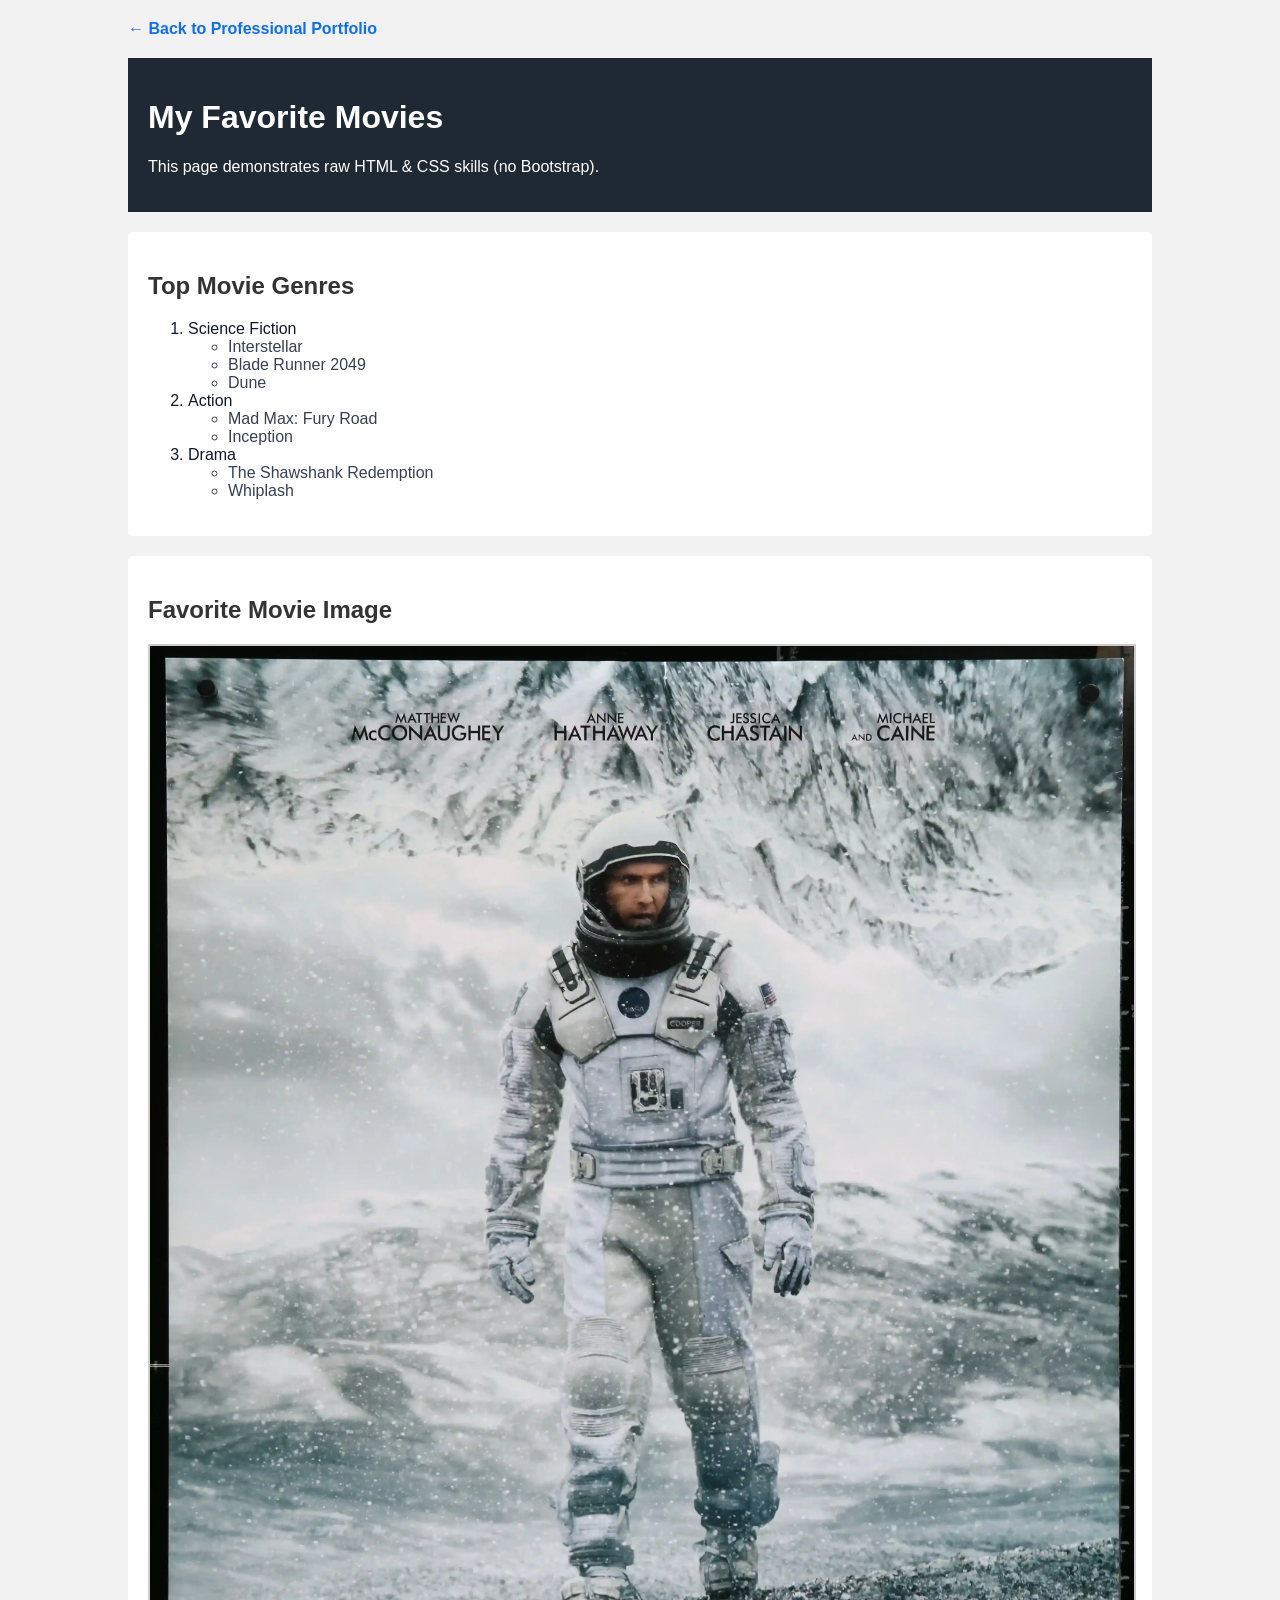
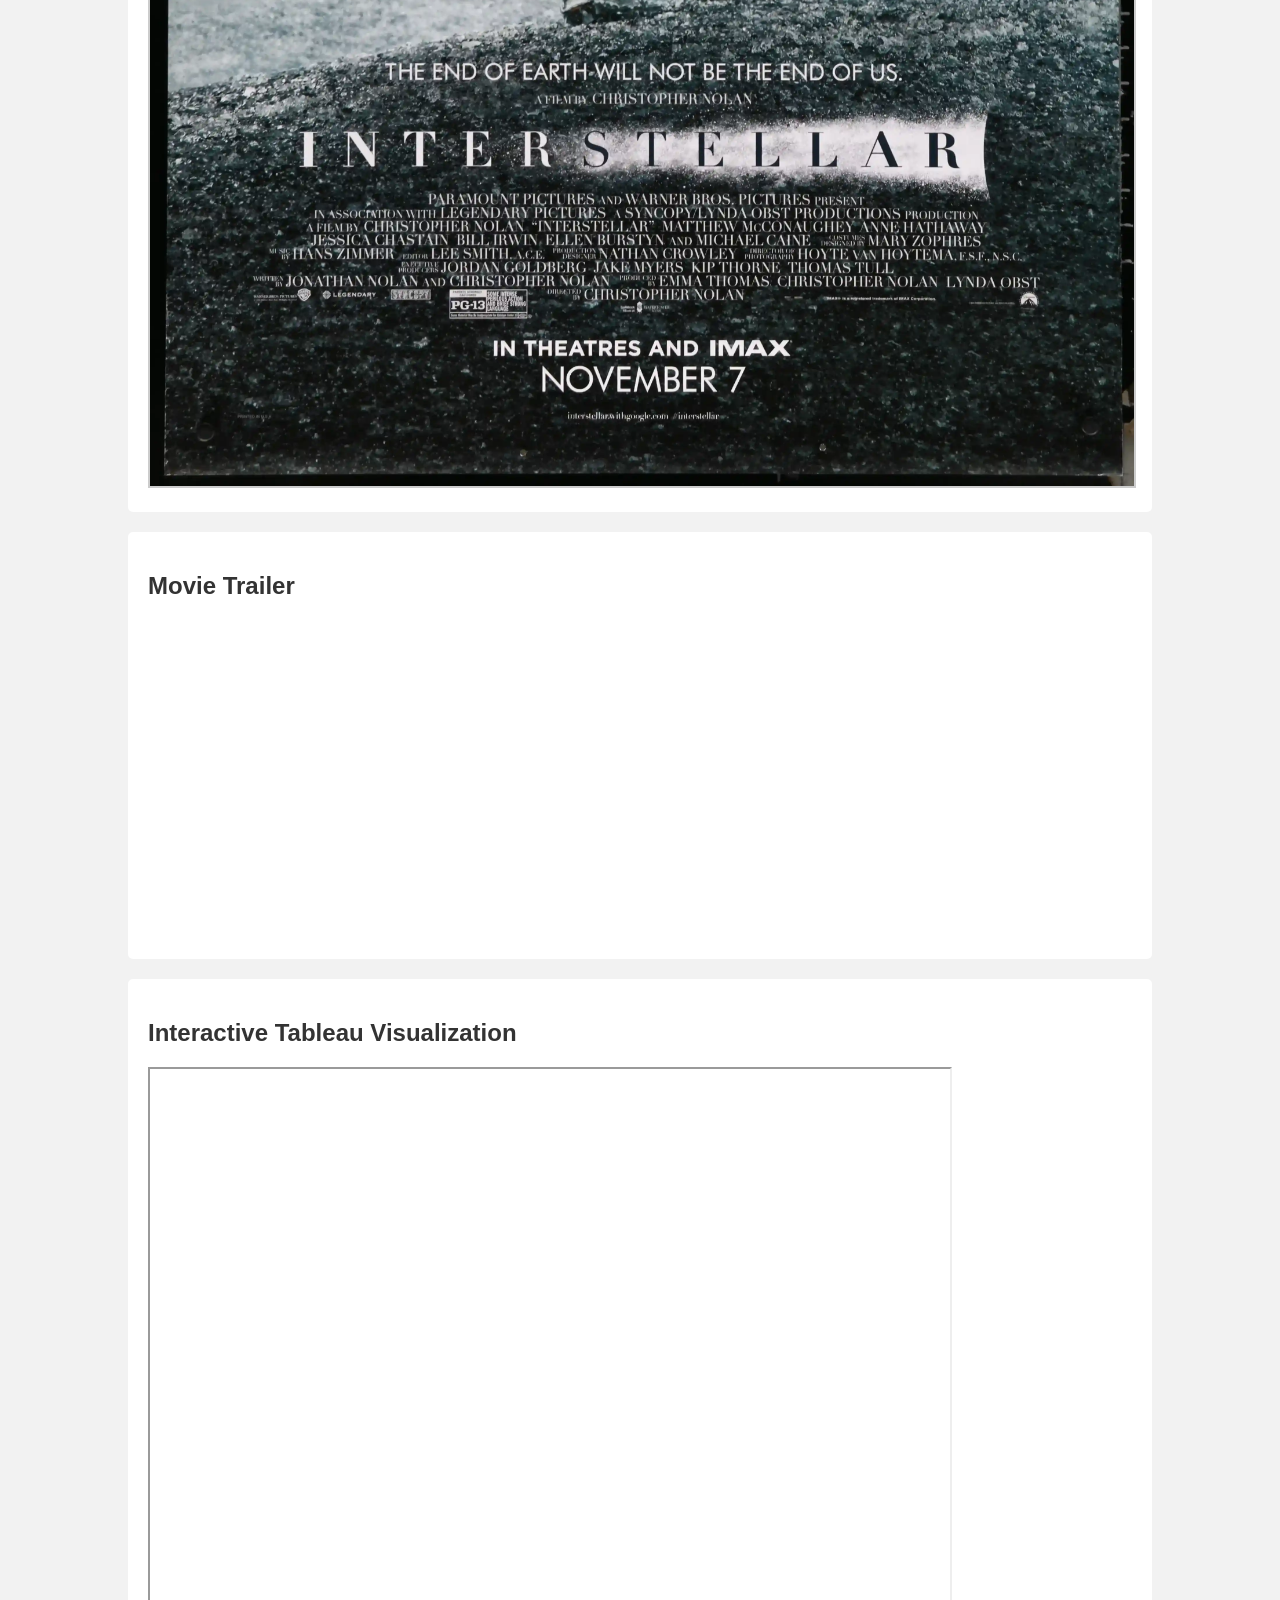
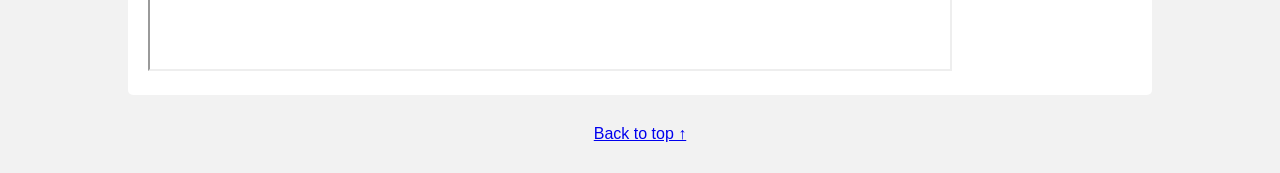
==== movies.html @ 24cbc303 "Update movies.html" ====
<!DOCTYPE html>
<html lang="en">
<head>
  <meta charset="UTF-8">
  <title>My Favorite Movies</title>

  <!-- Link to CUSTOM stylesheet -->
  <link rel="stylesheet" href="styles.css">
</head>
<body>

  <!-- On-page anchor target -->
  <a id="top"></a>

  <div class="container">

    <!-- Navigation back to professional site -->
    <div class="nav">
      <a href="index.html">← Back to Professional Portfolio</a>
    </div>

    <div class="header">
      <h1>My Favorite Movies</h1>
      <p>This page demonstrates raw HTML & CSS skills (no Bootstrap).</p>
    </div>

    <!-- Ordered list with embedded unordered list -->
    <div class="content">
      <h2>Top Movie Genres</h2>
      <ol>
        <li>
          Science Fiction
          <ul>
            <li>Interstellar</li>
            <li>Blade Runner 2049</li>
            <li>Dune</li>
          </ul>
        </li>
        <li>
          Action
          <ul>
            <li>Mad Max: Fury Road</li>
            <li>Inception</li>
          </ul>
        </li>
        <li>
          Drama
          <ul>
            <li>The Shawshank Redemption</li>
            <li>Whiplash</li>
          </ul>
        </li>
      </ol>
    </div>

    <!-- Image (NOT from Bootstrap) -->
    <div class="content">
      <h2>Favorite Movie Image</h2>
      <img src="interstellar.jpg" alt="Movie poster example">
    </div>

    <!-- Embedded YouTube video -->
    <div class="content">
      <h2>Movie Trailer</h2>
      <iframe 
        width="560" 
        height="315" 
        src="https://www.youtube.com/embed/zSWdZVtXT7E" 
        title="Interstellar Trailer"
        frameborder="0"
        allowfullscreen>
      </iframe>
    </div>

    <!-- Embedded Tableau visualization -->
    <div class="content">
      <h2>Interactive Tableau Visualization</h2>
      <iframe 
        src="https://public.tableau.com/views/IMDBTopMovies/Dashboard1?:showVizHome=no&:embed=true"
        width="800" 
        height="600">
      </iframe>
    </div>

    <!-- On-page anchor link -->
    <div class="footer">
      <a href="#top">Back to top ↑</a>
    </div>

  </div>

</body>
</html>
---- styles.css ----
/* Page background */
body {
  background-color: #f2f2f2;
  font-family: Arial, Helvetica, sans-serif;
  margin: 0;
  padding: 0;
  color: #333;
}

/* Main wrapper */
.container {
  width: 80%;
  margin: auto;
}

/* Navigation */
.nav {
  margin: 20px 0;
}

.nav a {
  text-decoration: none;
  color: #0d6efd;
  font-weight: bold;
}

/* Header styling */
.header {
  background-color: #1f2933;
  color: white;
  padding: 20px;
  margin-bottom: 20px;
}

/* Content blocks */
.content {
  background-color: white;
  padding: 20px;
  margin-bottom: 20px;
  border-radius: 5px;
}

/* Images */
img {
  max-width: 100%;
  height: auto;
  border: 2px solid #ccc;
}

/* Footer */
.footer {
  text-align: center;
  margin: 30px 0;
}

/* Lists */
ol {
  color: #111827;
}

ul {
  color: #374151;
}
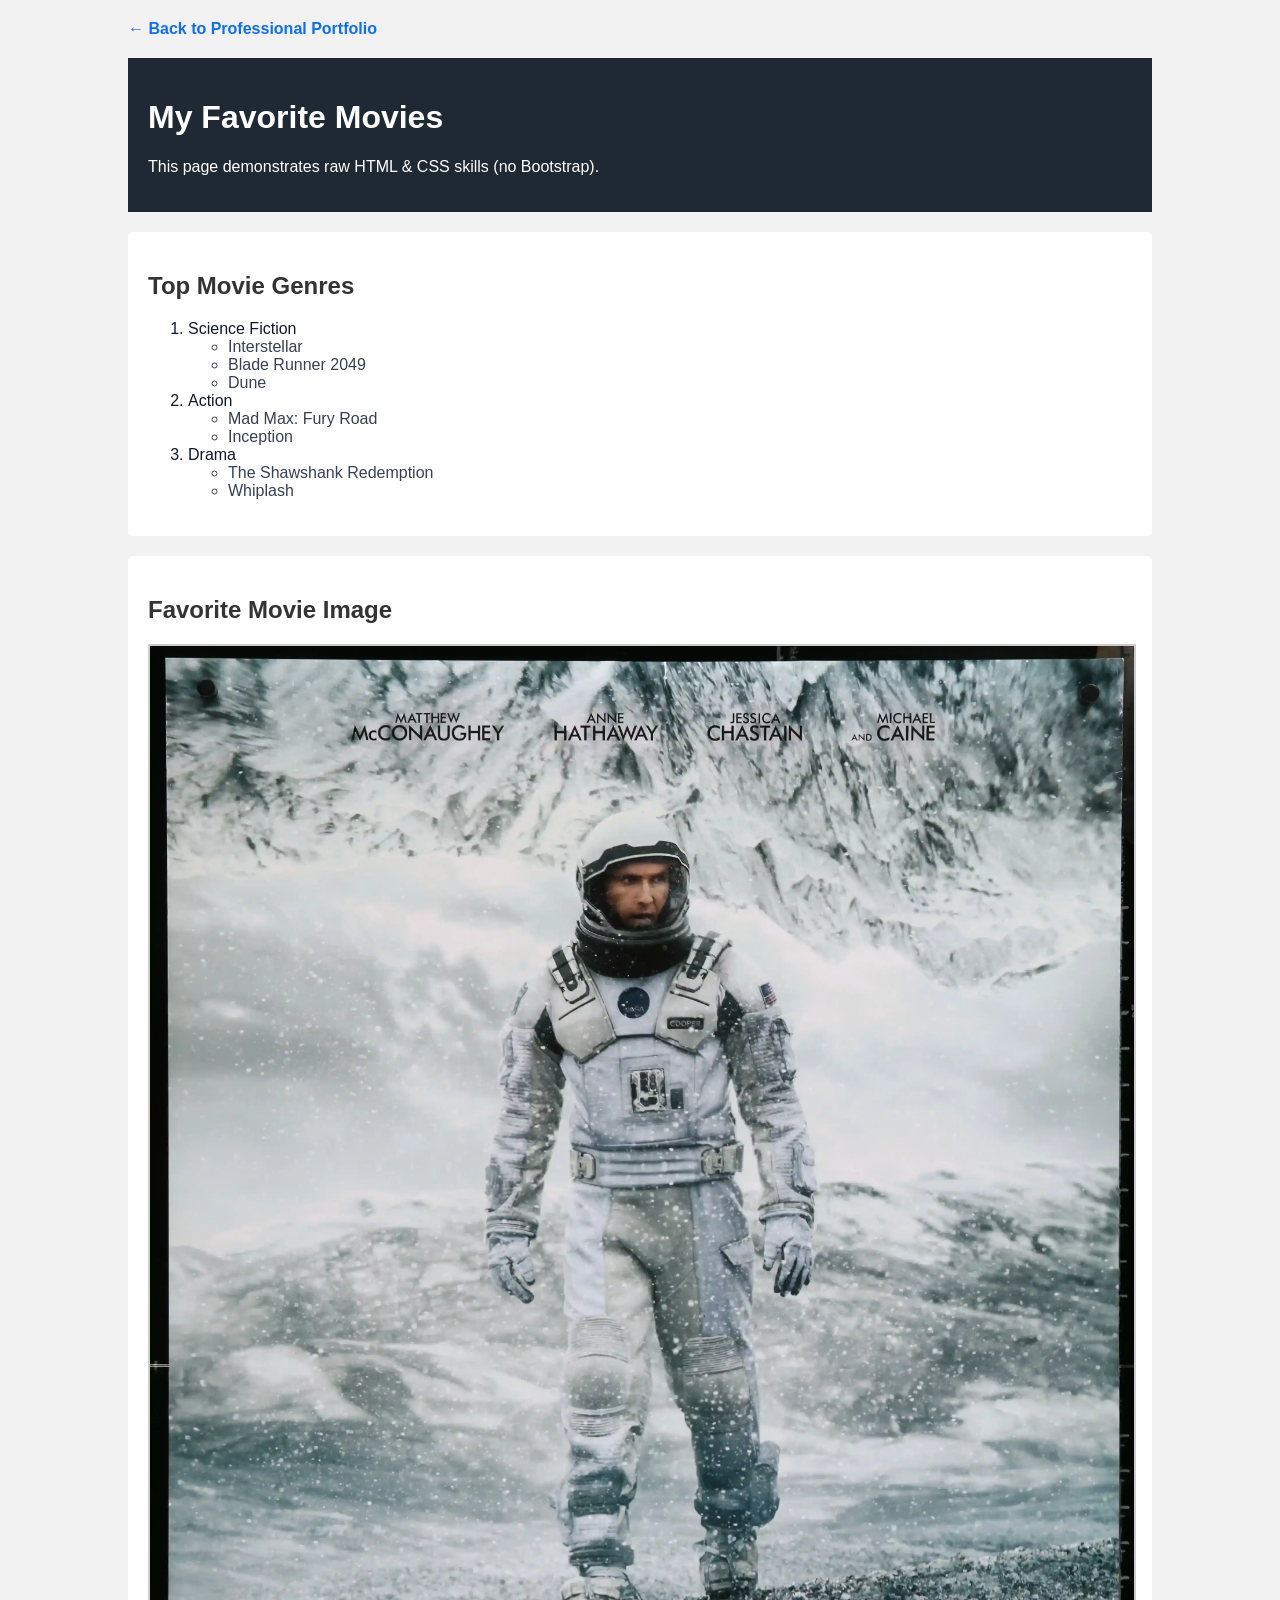
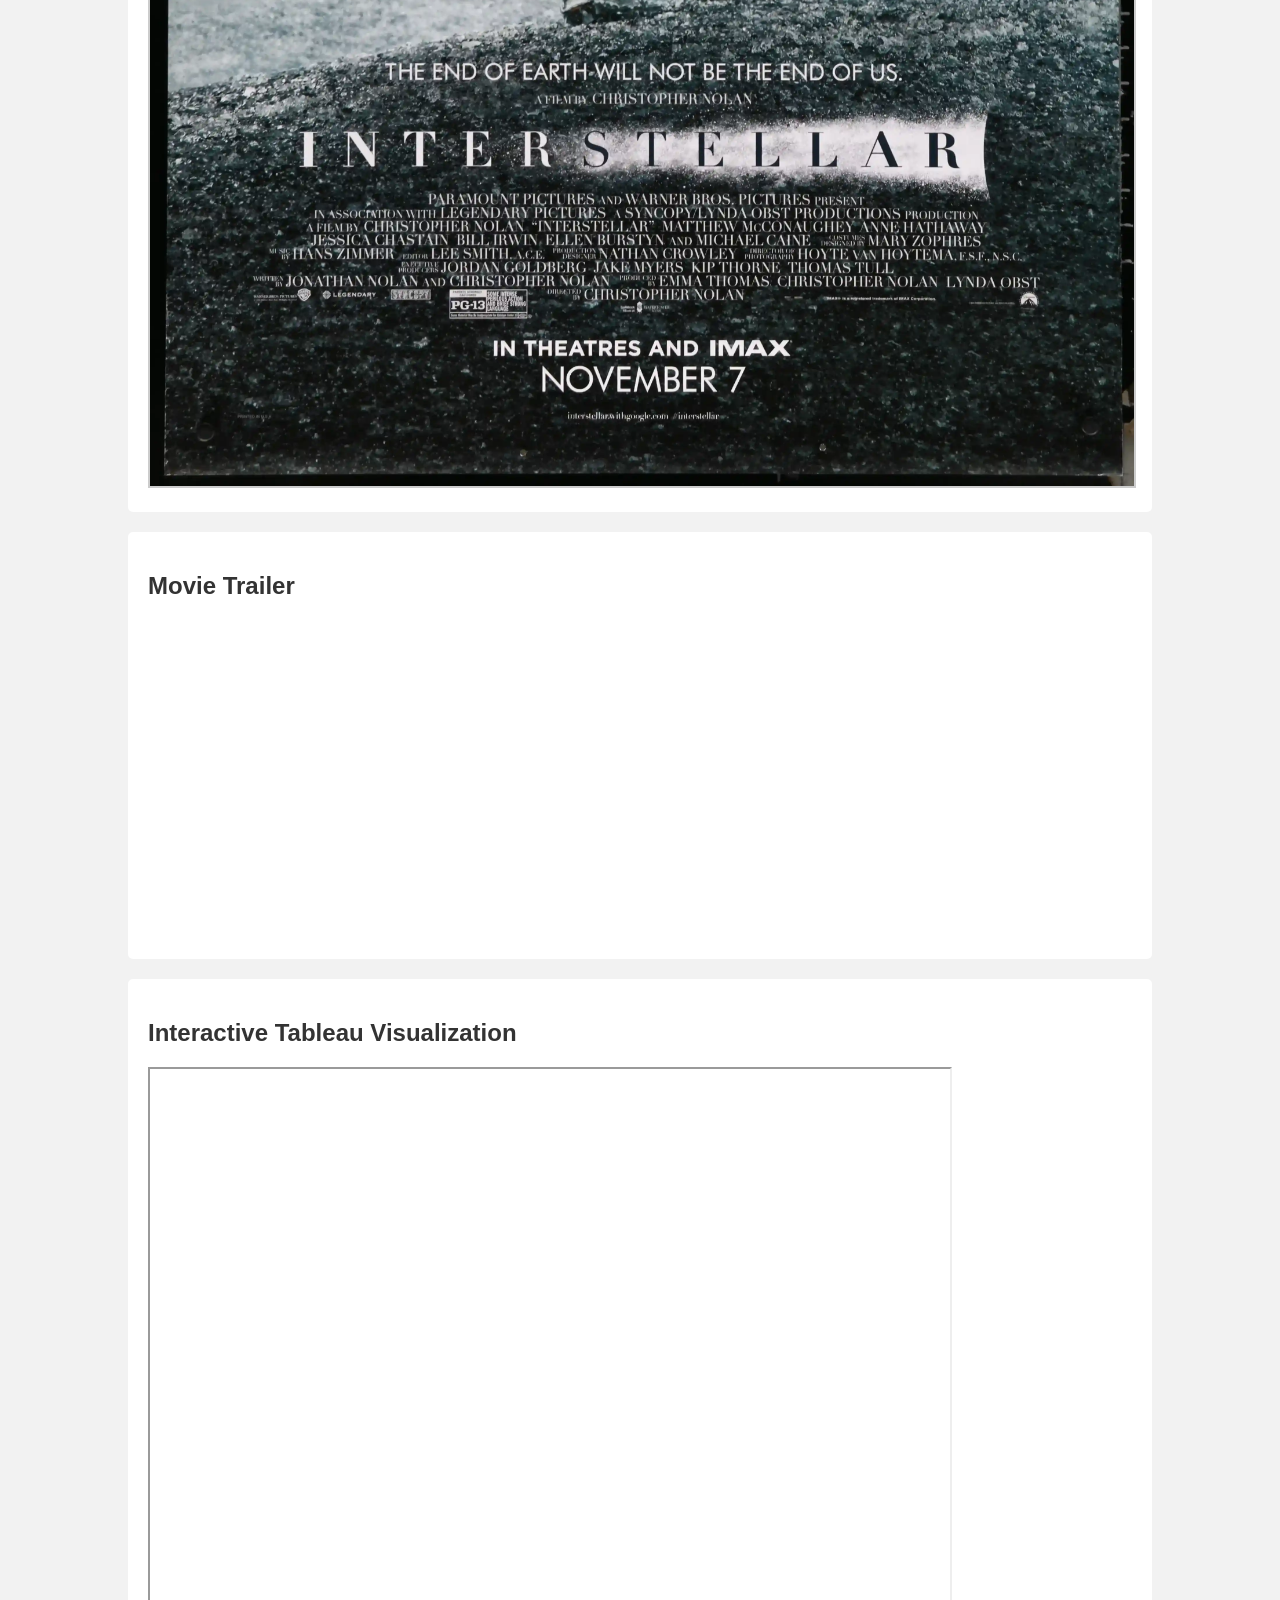
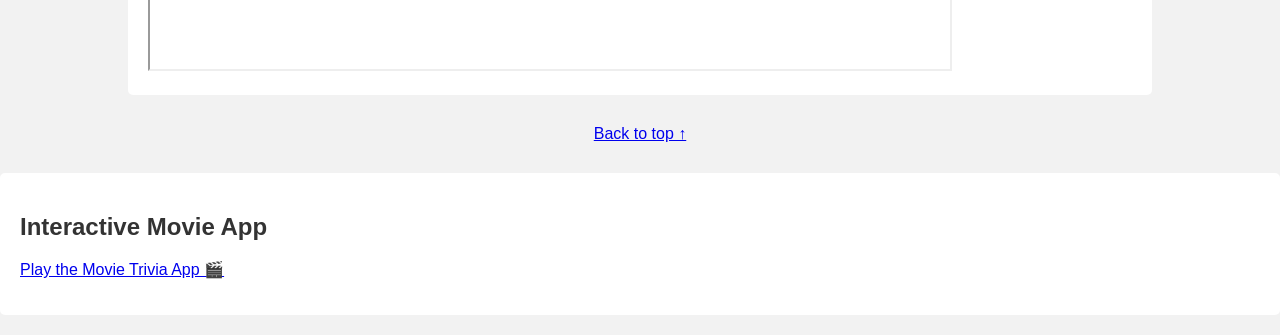
==== commit e1c174ea: "Update movies.html" ====
--- a/movies.html
+++ b/movies.html
@@ -56,7 +56,9 @@
     <!-- Image (NOT from Bootstrap) -->
     <div class="content">
       <h2>Favorite Movie Image</h2>
-      <img src="interstellar.jpg" alt="Movie poster example">
+      <img src="images/interstellar.jpg" alt="Interstellar movie poster">
+
+
     </div>
 
     <!-- Embedded YouTube video -->
@@ -89,5 +91,13 @@
 
   </div>
 
+  <div class="content">
+  <h2>Interactive Movie App</h2>
+  <p>
+    <a href="movie-app.html">Play the Movie Trivia App 🎬</a>
+  </p>
+</div>
+  
+
 </body>
 </html>
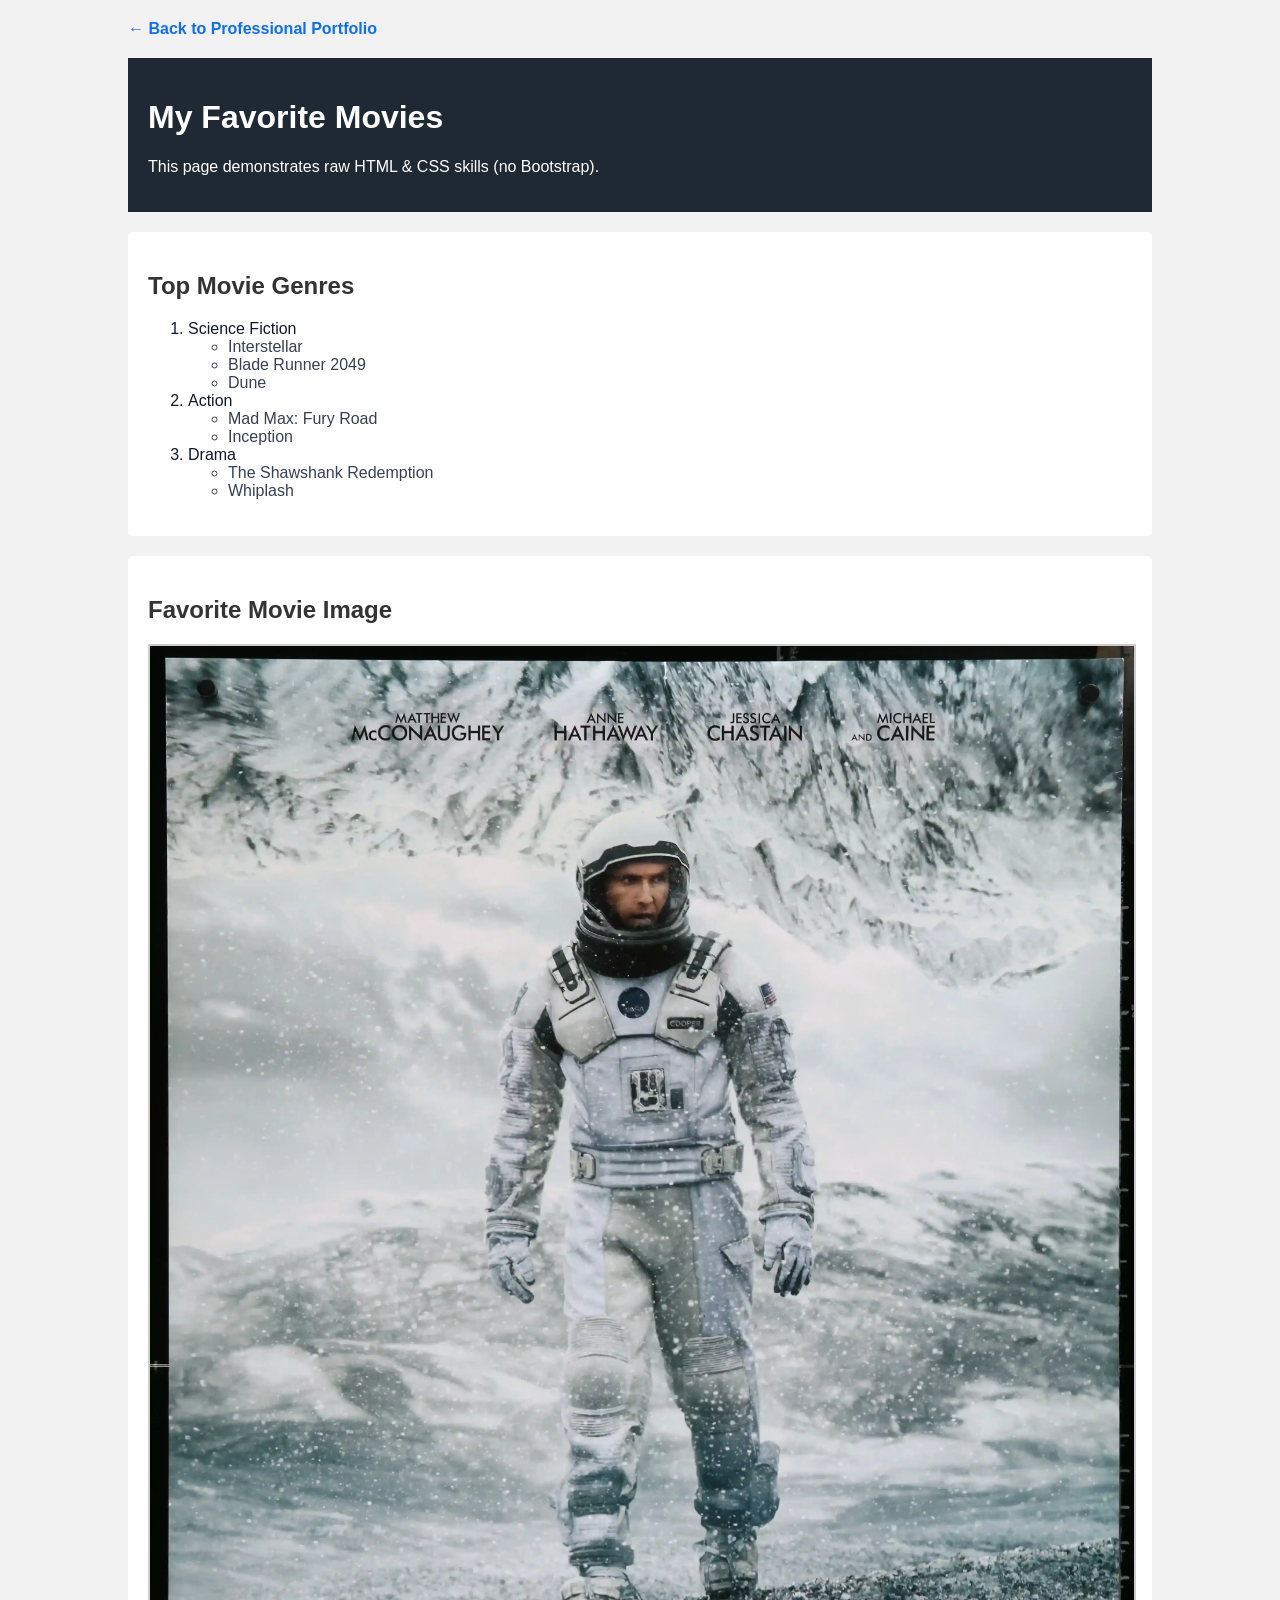
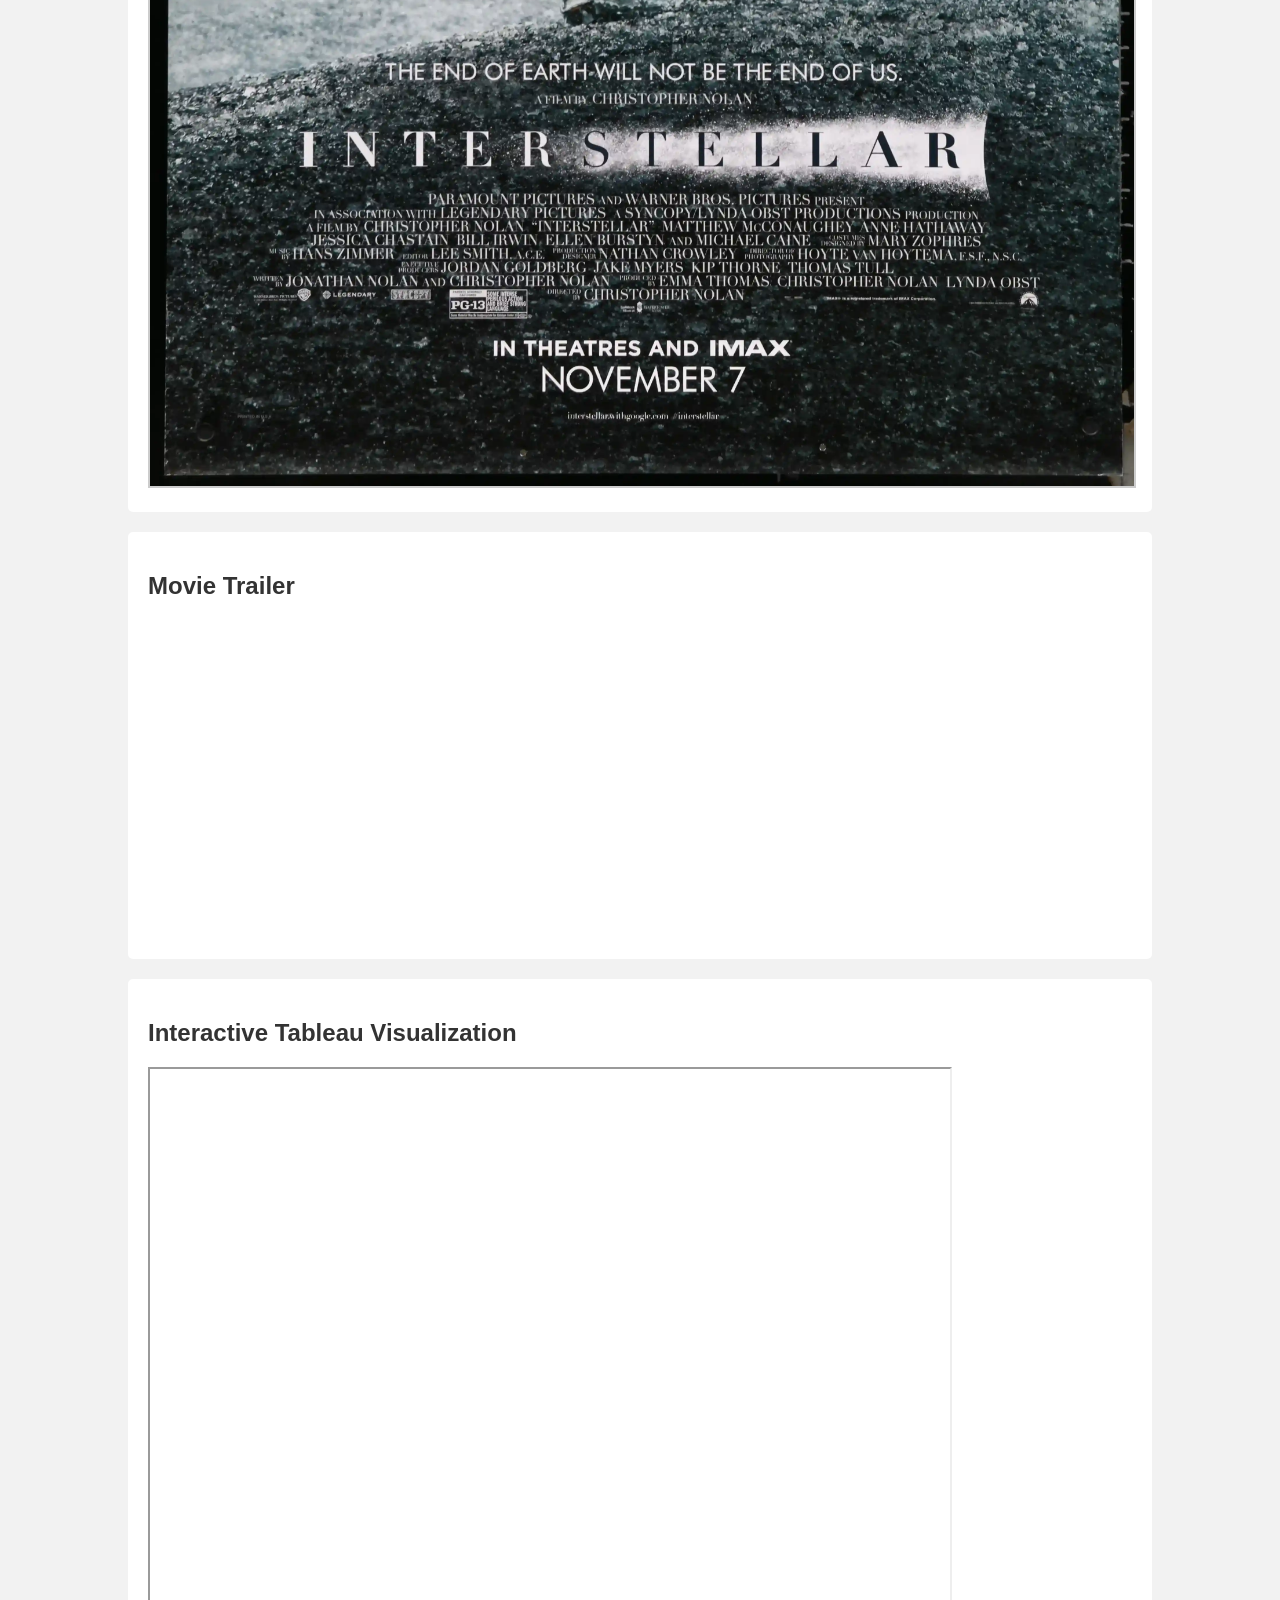
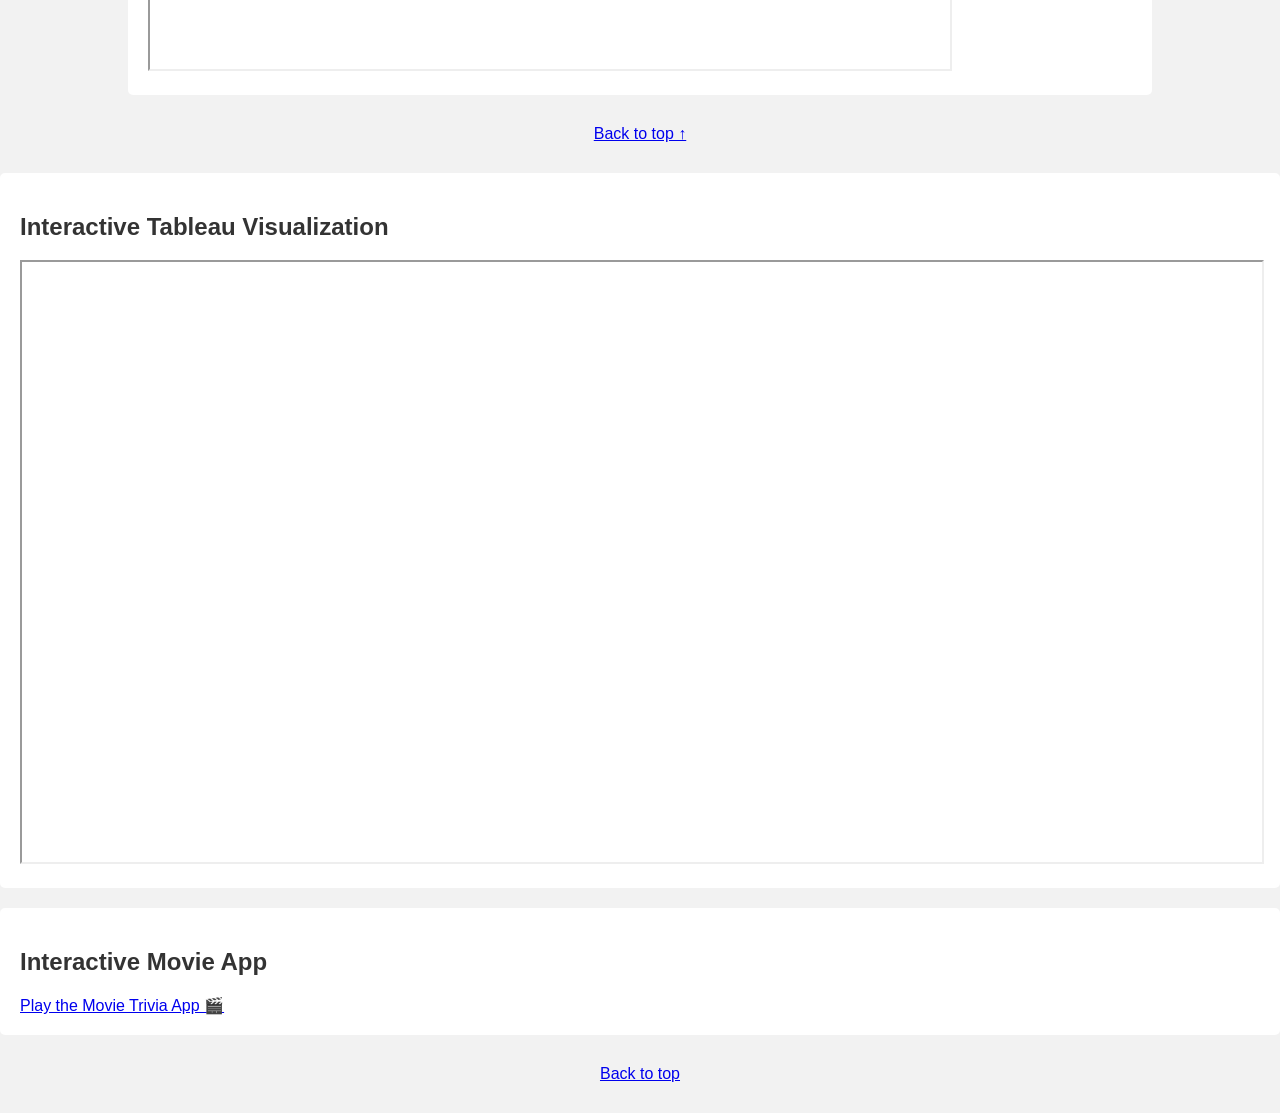
==== commit 3cfc395b: "Update movies.html" ====
--- a/movies.html
+++ b/movies.html
@@ -91,12 +91,31 @@
 
   </div>
 
-  <div class="content">
+<!-- Embedded Tableau visualization -->
+<div class="content">
+  <h2>Interactive Tableau Visualization</h2>
+  <iframe
+    src="https://public.tableau.com/views/IMDBTopMovies/Dashboard1?:showVizHome=no&:embed=true"
+    width="100%"
+    height="600">
+  </iframe>
+</div>
+
+<!-- App link -->
+<div class="content">
   <h2>Interactive Movie App</h2>
-  <p>
-    <a href="movie-app.html">Play the Movie Trivia App 🎬</a>
-  </p>
+  <a href="movie-app.html">Play the Movie Trivia App 🎬</a>
 </div>
+
+<!-- On-page anchor link -->
+<div class="footer">
+  <a href="#top">Back to top</a>
+</div>
+
+</div> <!-- ✅ only ONE closing container div -->
+
+</body>
+</html>
   
 
 </body>
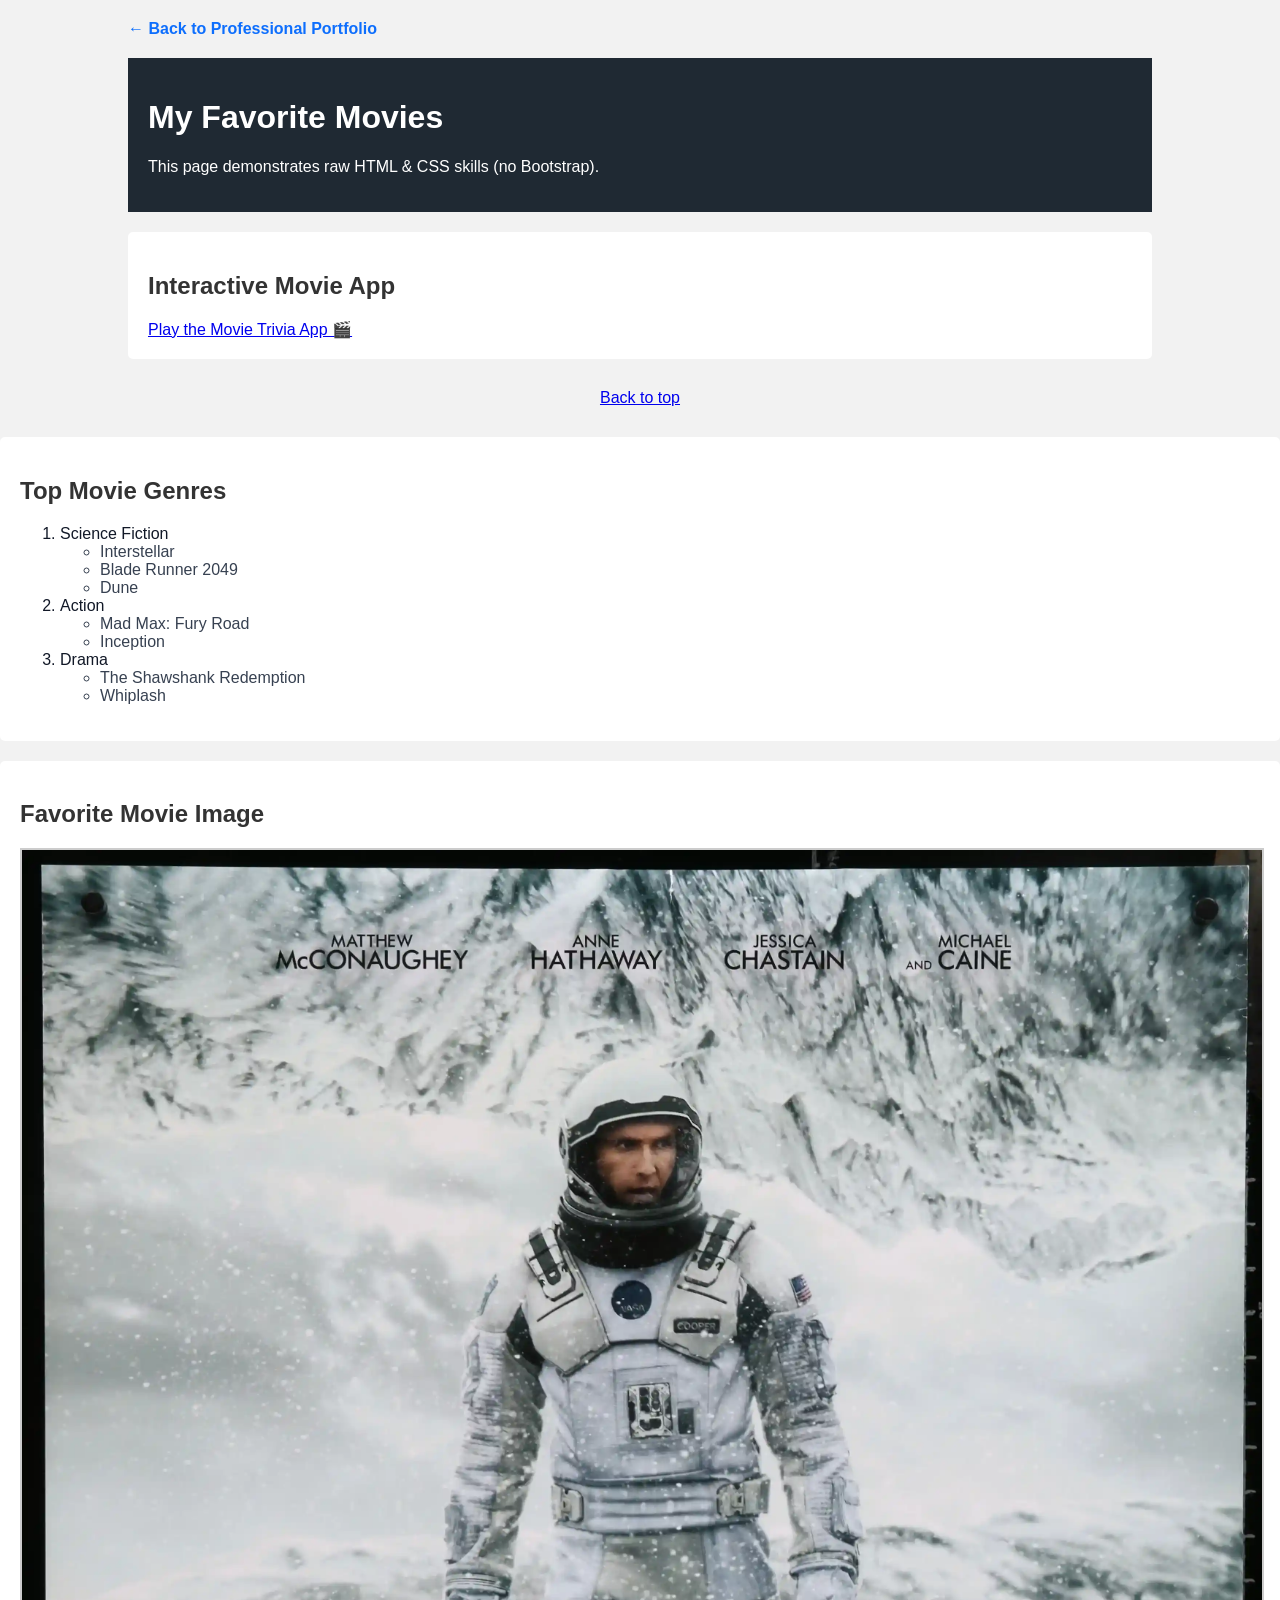
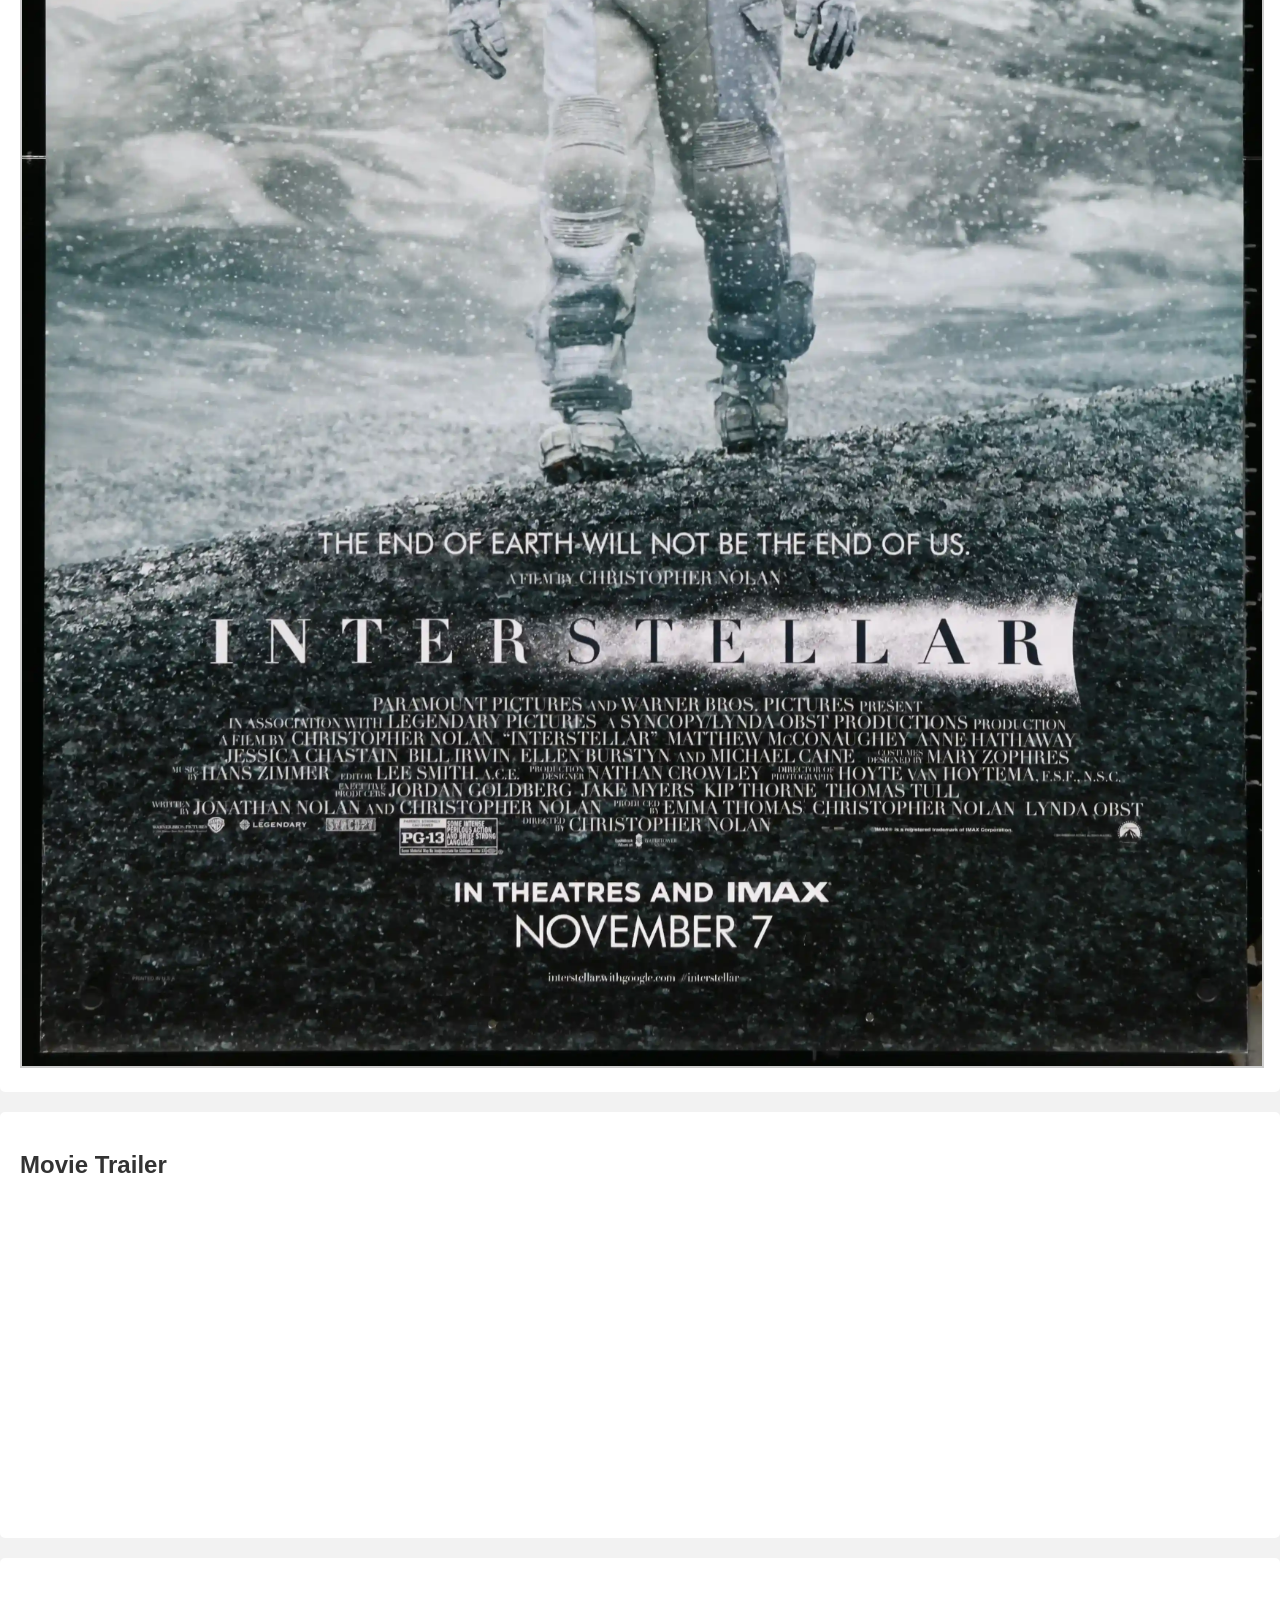
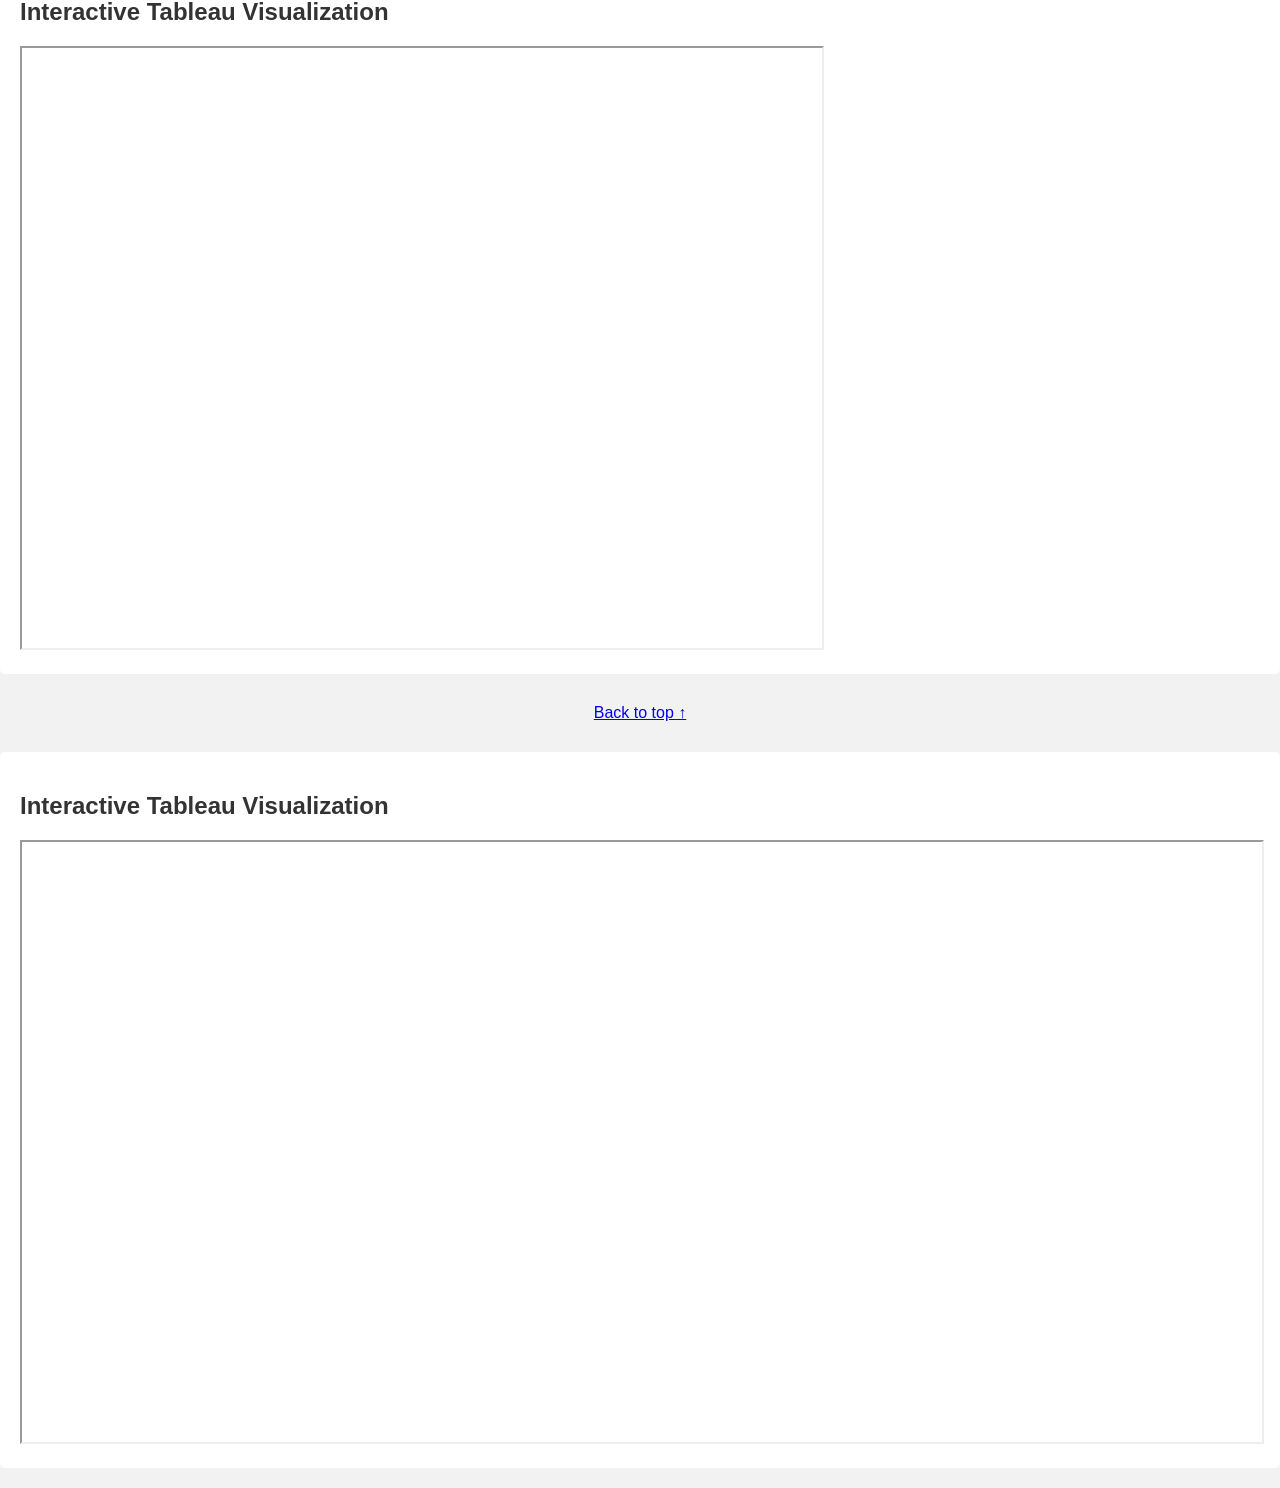
==== commit 275e011f: "Update movies.html" ====
--- a/movies.html
+++ b/movies.html
@@ -24,6 +24,23 @@
       <p>This page demonstrates raw HTML & CSS skills (no Bootstrap).</p>
     </div>
 
+<!-- App link -->
+<div class="content">
+  <h2>Interactive Movie App</h2>
+  <a href="movie-app.html">Play the Movie Trivia App 🎬</a>
+</div>
+
+<!-- On-page anchor link -->
+<div class="footer">
+  <a href="#top">Back to top</a>
+</div>
+
+</div> <!-- ✅ only ONE closing container div -->
+
+    
+
+
+    
     <!-- Ordered list with embedded unordered list -->
     <div class="content">
       <h2>Top Movie Genres</h2>
@@ -101,18 +118,6 @@
   </iframe>
 </div>
 
-<!-- App link -->
-<div class="content">
-  <h2>Interactive Movie App</h2>
-  <a href="movie-app.html">Play the Movie Trivia App 🎬</a>
-</div>
-
-<!-- On-page anchor link -->
-<div class="footer">
-  <a href="#top">Back to top</a>
-</div>
-
-</div> <!-- ✅ only ONE closing container div -->
 
 </body>
 </html>
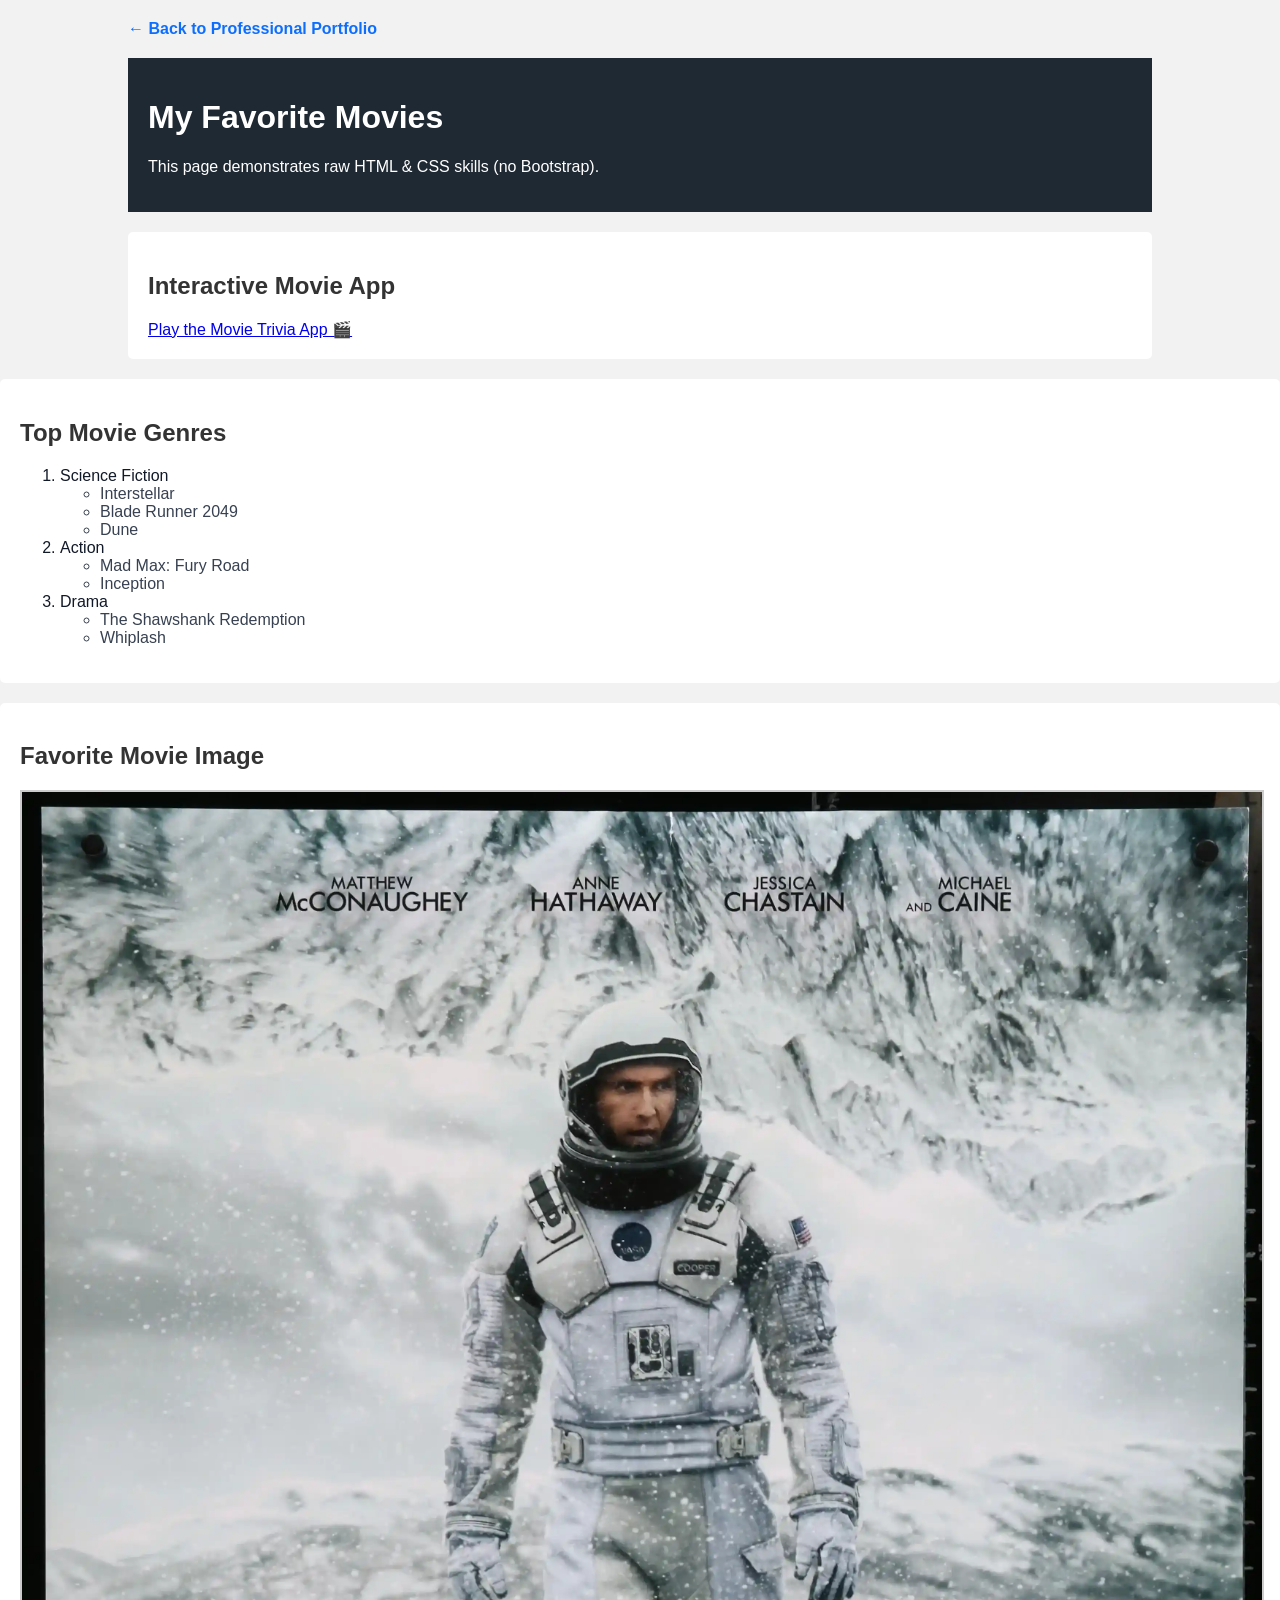
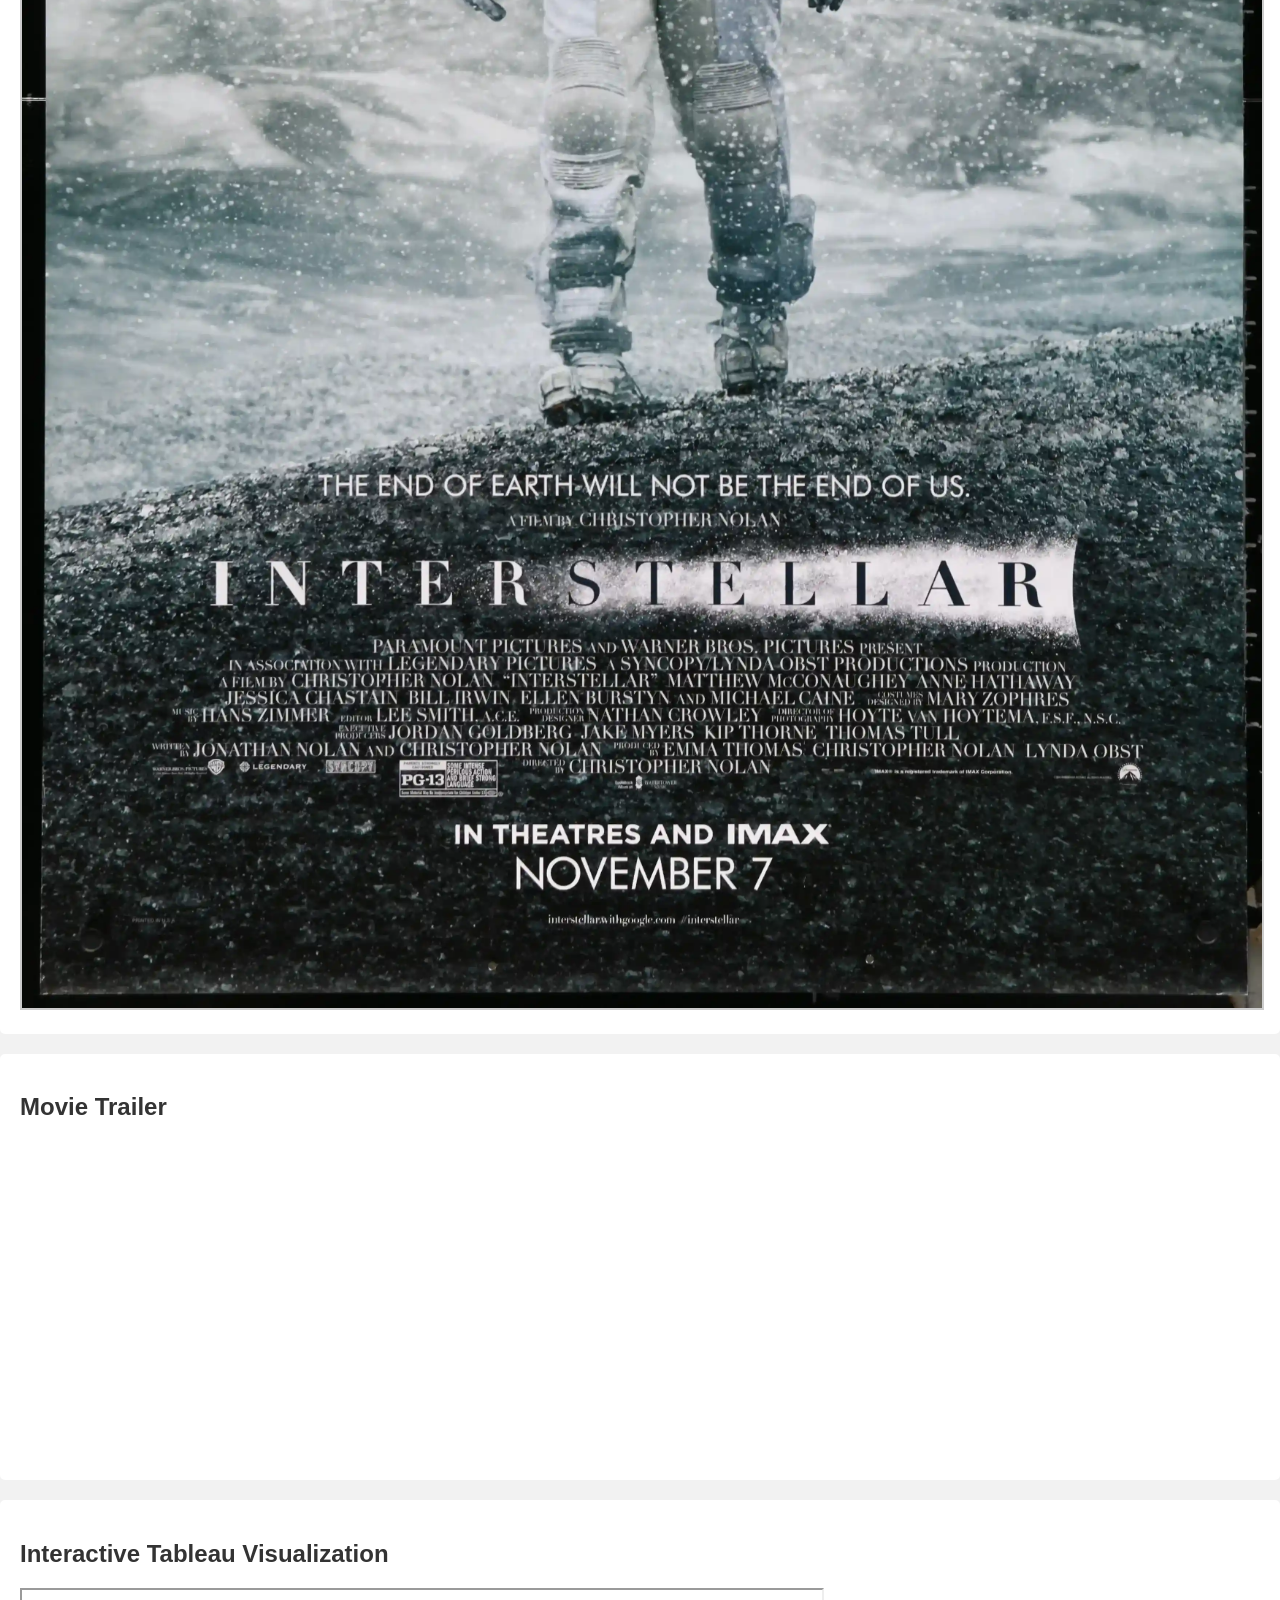
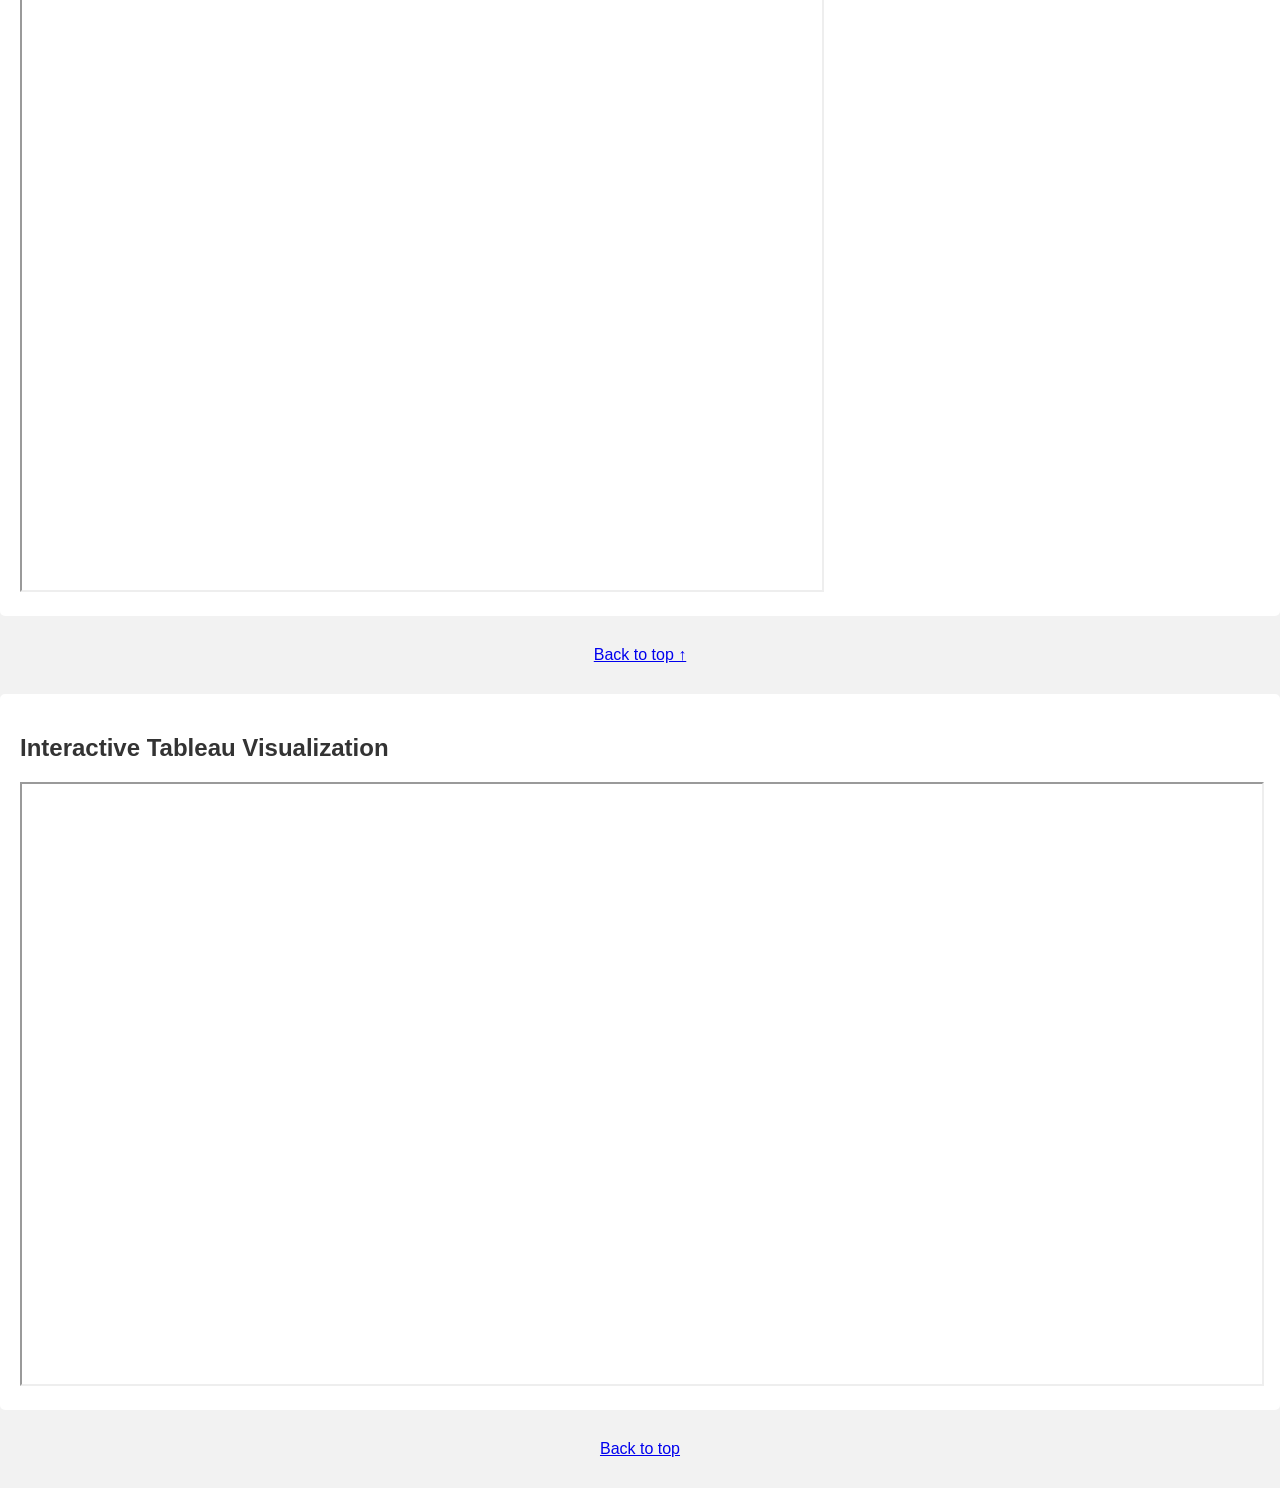
==== commit 14d7be7b: "Update movies.html" ====
--- a/movies.html
+++ b/movies.html
@@ -30,10 +30,6 @@
   <a href="movie-app.html">Play the Movie Trivia App 🎬</a>
 </div>
 
-<!-- On-page anchor link -->
-<div class="footer">
-  <a href="#top">Back to top</a>
-</div>
 
 </div> <!-- ✅ only ONE closing container div -->
 
@@ -118,6 +114,12 @@
   </iframe>
 </div>
 
+  
+<!-- On-page anchor link -->
+<div class="footer">
+  <a href="#top">Back to top</a>
+</div>
+
 
 </body>
 </html>
